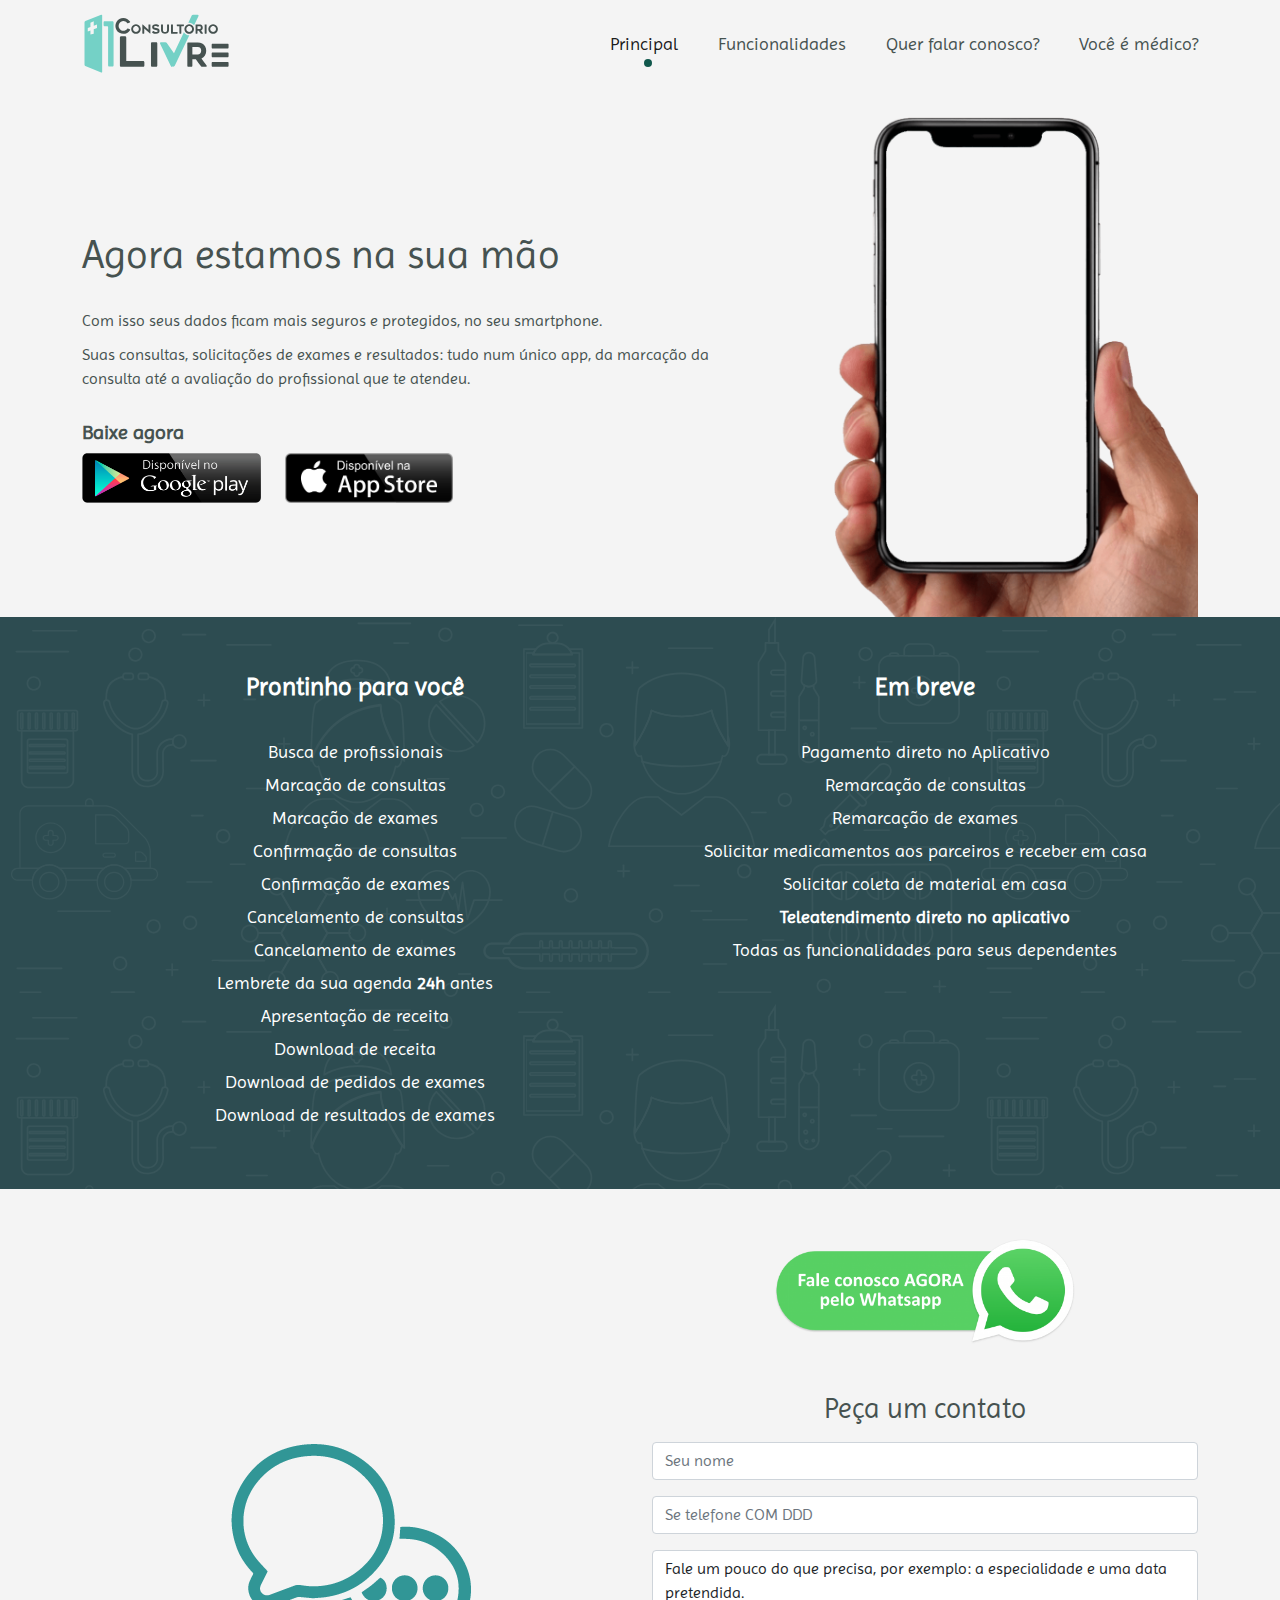
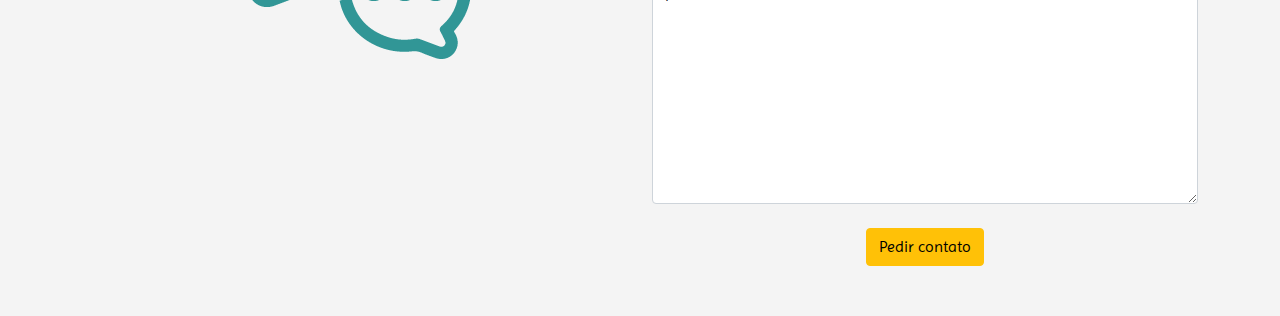
==== index.html @ adda12d6 "Layout finalizado" ====
<!DOCTYPE html>
<html lang="pt-BR">

<head>
    <meta charset="UTF-8">
    <meta name="viewport" content="width=device-width, initial-scale=1, maximum-scale=5, user-scalable=yes">
    <meta http-equiv="X-UA-Compatible" content="ie=edge">
    <title>Consultório Livre : Seu médico mais perto de você</title>
    <!-- /* SEO */ -->
    <meta name='keywords' content='medicos, clinicas, exames, marcacao on line, rio de janeiro, niterói, são gonçalo'>
    <meta name='description'
        content='Encontre médicos e clínicas perto de você. Analise as opiniões de outras pessoas e agende sua consulta, é grátis.'>
    <meta name='subject' content='Consultório Livre :: Seu médico mais perto de você'>
    <meta name='copyright' content='Geniuns.com'>
    <meta name='language' content='pt-BR'>
    <meta name='robots' content='index,follow'>
    <meta name='revised' content='1 day'>
    <meta name='designer' content='Geniuns.com'>
    <meta name='owner' content='GENIUNS'>
    <meta name='url' content='https://consultoriolivre.com.br/'>
    <meta name='identifier-URL' content='https://consultoriolivre.com.br/'>
    <meta name='revisit-after' content='2 days'>
    <meta name='target' content='all'>
    <link rel="alternate" href="https://consultoriolivre.com.br/" hreflang="pt-BR" />
    <link rel="canonical" href="https://consultoriolivre.com.br/" />
    <link rel='shortlink' href='https://consultoriolivre.com.br/' />
    <link rel='dns-prefetch' href='//fonts.googleapis.com' />
    <link rel="preconnect" href="https://fonts.googleapis.com/" crossorigin>
    <link rel='dns-prefetch' href='//www.gstatic.com' />
    <link rel="preconnect" href="https://www.gstatic.com/" crossorigin>
    <link rel='dns-prefetch' href='//www.google-analytics.com/' />
    <link rel="preconnect" href="https://www.google-analytics.com/" crossorigin="anonymous">
    <link rel="prefretch" as="style" crossorigin="anonymous" type="text/css"
        href="https://fonts.googleapis.com/css?family=Imprima">
    <link rel="apple-touch-icon" sizes="57x57" href="/img/icones/apple-icon-57x57.png">
    <link rel="apple-touch-icon" sizes="60x60" href="/img/icones/apple-icon-60x60.png">
    <link rel="apple-touch-icon" sizes="72x72" href="/img/icones/apple-icon-72x72.png">
    <link rel="apple-touch-icon" sizes="76x76" href="/img/icones/apple-icon-76x76.png">
    <link rel="apple-touch-icon" sizes="114x114" href="/img/icones/apple-icon-114x114.png">
    <link rel="apple-touch-icon" sizes="120x120" href="/img/icones/apple-icon-120x120.png">
    <link rel="apple-touch-icon" sizes="144x144" href="/img/icones/apple-icon-144x144.png">
    <link rel="apple-touch-icon" sizes="152x152" href="/img/icones/apple-icon-152x152.png">
    <link rel="apple-touch-icon" sizes="180x180" href="/img/icones/apple-icon-180x180.png">
    <link rel="icon" type="image/png" sizes="192x192" href="/img/icones/android-icon-192x192.png">
    <link rel="icon" type="image/png" sizes="32x32" href="/img/icones/favicon-32x32.png">
    <link rel="icon" type="image/png" sizes="96x96" href="/img/icones/favicon-96x96.png">
    <link rel="icon" type="image/png" sizes="16x16" href="/img/icones/favicon-16x16.png">
    <link rel="manifest" href="/manifest.json">
    <meta name="msapplication-TileColor" content="#ffffff">
    <meta name="msapplication-TileImage" content="/img/icones/ms-icon-144x144.png">
    <meta name="theme-color" content="#369fb6">
    <script type="application/ld+json">
        {
            "@context": "http://schema.org",
            "@type": "WebSite",
            "@id": "https://consultoriolivre.com.br",
            "name": "Consultório Livre",
            "alternateName": "ConsultorioLivre",
            "url": "https://consultoriolivre.com.br",
            "sameAs": [
                "https://consultoriolivre.com.br/",
                "https://www.facebook.com/clivreoficial/",
                "https://www.twitter.com/CLivreBrasil/"
            ],
            "image": "https://consultoriolivre.com.br/img/capa.webp",
            "author": {
                "@type": "Organization",
                "name": "Geniuns Tecnologia e Marketing",
                "legalName": "Geniuns Tecnologia e Marketing",
                "url": "http://www.geniuns.com",
                "logo": "http://www.geniuns.com/svg/logo.svg",
                "address": {
                    "@type": "PostalAddress",
                    "streetAddress": "Rua Expedicionario Oscar Shade, 170",
                    "addressLocality": "São Gonçalo",
                    "addressRegion": "RJ",
                    "postalCode": "243620-210",
                    "addressCountry": "BRA"
                }
            },
            "description": "Encontre médicos e clínicas perto de você. Analise as opiniões de outras pessoas e agende sua consulta, é grátis.",
            "publisher": "Geniuns.com",
            "potentialAction": {
                "@type": "SearchAction",
                "target": "https://consultoriolivre.com.br/busca/{search_term_string}",
                "query-input": "required name=search_term_string"
            }
        }
    </script>
    <meta property="og:url" content="https://consultoriolivre.com.br/">
    <meta property="og:title" content="ConsultórioLivre :: Seu médico mais perto de você">
    <meta property="og:type" content="website" />
    <meta property="article:author" content="https://www.facebook.com/agenciageniuns/">
    <meta property="og:site_name" content="ConsultórioLivre :: Seu médico mais perto de você">
    <meta property="og:description"
        content="Encontre médicos e clínicas perto de você. Analise as opiniões de outras pessoas e agende sua consulta, é grátis.">
    <meta property="og:locale" content="pt_BR">
    <meta property="og:image" content="https://consultoriolivre.com.br/img/capa.jpeg">
    <meta property="fb:app_id" content="236333063888899" />
    <link rel="stylesheet" href="/css/clivre.css" media="all">
</head>

<body>
    <header class="header-area">
        <div class="nav-area">
            <nav class="navbar navbar-expand-md navbar-light bg-transparent" aria-label="Fourth navbar example">
                <div class="container">
                    <a class="navbar-brand" href="#">
                        <img src="/img/logo.svg" alt="ConsultorioLivre" class="logo" />
                    </a>
                    <button class="navbar-toggler" type="button" data-bs-toggle="collapse"
                        data-bs-target="#navbarsExample04" aria-controls="navbarsExample04" aria-expanded="false"
                        aria-label="Toggle navigation">
                        <span class="navbar-toggler-icon"></span>
                    </button>
                    <div class="collapse navbar-collapse" id="navbarsExample04">
                        <ul class="navbar-nav ms-auto mb-2 mb-md-0">
                            <li class="nav-item">
                                <a class="nav-link active" aria-current="page" href="#">Principal</a>
                            </li>
                            <li class="nav-item">
                                <a class="nav-link" href="#">Funcionalidades</a>
                            </li>
                            <li class="nav-item">
                                <a class="nav-link" href="#">Quer falar conosco?</a>
                            </li>
                            <li class="nav-item">
                                <a class="nav-link" href="#">Você é médico?</a>
                            </li>
                        </ul>
                    </div>
                </div>
            </nav>
        </div>
    </header>
    <main>
        <section class="header-hero">
            <div class="container">
                <div class="row align-items-center justify-content-lg-between">
                    <div class="col-md-7">
                        <h1 class="header-title">Agora estamos<span> na sua mão</span></h1>
                        <p class="text">Com isso seus dados ficam mais seguros e protegidos, no seu smartphone.</p>
                        <p class="text">Suas consultas, solicitações de exames e resultados: tudo num único app, da marcação da consulta até a avaliação do profissional que te atendeu.</p>
                        <h2>Baixe agora</h2>
                        <ul class="app-link">
                            <li><a href="https://play.google.com/store/apps/details?id=com.clivre" target="_blank"><img src="/img/googleplay.png" alt="Google Play"></a></li>
                            <li><a href="#"><img src="/img/appstore.png" alt="Apple Store"></a></li>
                        </ul>
                    </div>
                    <div class="col-md-5 text-end">
                        <img src="/img/smart-hand.png" alt="" class="banner-image">
                    </div>
                </div>
            </div>
        </section>
        <section id="funcionalidades">
            <div class="container">
                <div class="row text-center">
                    <div class="col-md-6">
                        <h2>Prontinho para você</h2>
                        <ul class="list-group">
                            <li class="list-group-item">Busca de profissionais</li>
                            <li class="list-group-item">Marcação de consultas</li>
                            <li class="list-group-item">Marcação de exames</li>
                            <li class="list-group-item">Confirmação de consultas</li>
                            <li class="list-group-item">Confirmação de exames</li>
                            <li class="list-group-item">Cancelamento de consultas</li>
                            <li class="list-group-item">Cancelamento de exames</li>
                            <li class="list-group-item">Lembrete da sua agenda <strong>24h</strong> antes</li>
                            <li class="list-group-item">Apresentação de receita</li>
                            <li class="list-group-item">Download de receita</li>
                            <li class="list-group-item">Download de pedidos de exames</li>
                            <li class="list-group-item">Download de resultados de exames</li>
                        </ul>
                    </div>
                    <div class="col-md-6">
                        <h2>Em breve</h2>
                        <ul class="list-group">
                            <li class="list-group-item">Pagamento direto no Aplicativo</li>
                            <li class="list-group-item">Remarcação de consultas</li>
                            <li class="list-group-item">Remarcação de exames</li>
                            <li class="list-group-item">Solicitar medicamentos aos parceiros e receber em casa</li>
                            <li class="list-group-item">Solicitar coleta de material em casa</li>
                            <li class="list-group-item"><strong>Teleatendimento direto no aplicativo</strong></li>
                            <li class="list-group-item">Todas as funcionalidades para seus dependentes</li>
                        </ul>
                    </div>
                </div>
            </div>
        </section>
        <section id="faleconosco">
            <div class="container">
                <div class="row align-items-center justify-content-lg-between">
                    <div class="col-md-6 text-center d-sm-none d-md-block"> 
                        <img src="/img/chat.png" alt="Imagem de chat" class="img-fluid">
                    </div>
                    <div class="col-md-6 text-center">
                        <img src="/img/wzp.png" alt="Link WhatsApp" class="img-wzp">
                        <h3 class="mt-5 mb-3">Peça um contato</h3>
                        <form action="" method="post">
                            <input type="text" name="nome" required placeholder="Seu nome" class="form-control mb-3">
                            <input type="text" name="telefone" required placeholder="Se telefone COM DDD" class="form-control mb-3">
                            <textarea name="" id="" cols="30" rows="10" class="form-control mb-4">Fale um pouco do que precisa, por exemplo: a especialidade e uma data pretendida.
                            </textarea>
                            <button type="submit" class="btn btn-warning"> Pedir contato </button>
                        </form>
                    </div>
                </div>
            </div>
        </section>
    </main>
    <footer></footer>
    <script src="/js/clivre.js"></script>
    <script src="/js/bootstrap.bundle.min.js"></script>
</body>

</html>
---- css/clivre.css ----
@import url(bootstrap.min.css);
@import url(https://fonts.googleapis.com/css?family=Imprima);
body{
    background-color:#f4f4f4;color:#465250;font-family:'Imprima', sans-serif;
}
.logo{
    width: 150px;
}
.navbar-nav .nav-item {
    position: relative;
    margin-left: 40px;
}
.navbar-nav .nav-item .nav-link {
    position: relative;
    padding: 10px 0px;
    font-size: 18px;
    font-weight: 400;
    color: #465250;
}
.navbar-nav .nav-item .nav-link::before {
    content: '';
    position: absolute;
    width: 8px;
    height: 8px;
    left: 50%;
    bottom: 0;
    border-radius: 50%;
    background-color: #11584c;
    opacity: 0;
    transition: all .3 ease-out;
}
.navbar-nav .nav-item .nav-link.active::before,
.navbar-nav .nav-item .nav-link:hover::before {
        opacity: 1;
}
main{
    margin-top: 30px;
}
.header-title {
    font-weight: 500;
    margin-bottom: 30px;
}
p.text{
    margin: 0 0 10px;
}
p.text:last-of-type {
    margin-bottom: 30px;
}
h2 {
    font-weight: 700;
    font-size: 20px;
}
.app-link {
    margin: 0;
    padding: 0;
}
.app-link li{
    display: inline-block;
    margin-right: 20px;
}
.app-link li a img{
    height: 50px;
}
.banner-image {
    max-height: 500px;
}
#funcionalidades {
    background: url(/img/bg_login.svg) top left repeat #2D4C51;
    color: #fff;
    margin: 0px;
    padding: 55px 15px;

}
#funcionalidades h2 {
    font-size: 25px;
    margin-bottom: 30px;
}
.list-group, .list-group-item {
    border: 0;
    padding: 3px 0px;
    background-color: transparent;
    color: #fff;
    font-size: 18px;
}
.img-wzp{
    max-width: 300px;
}
#faleconosco {
    padding: 50px 0px;
}
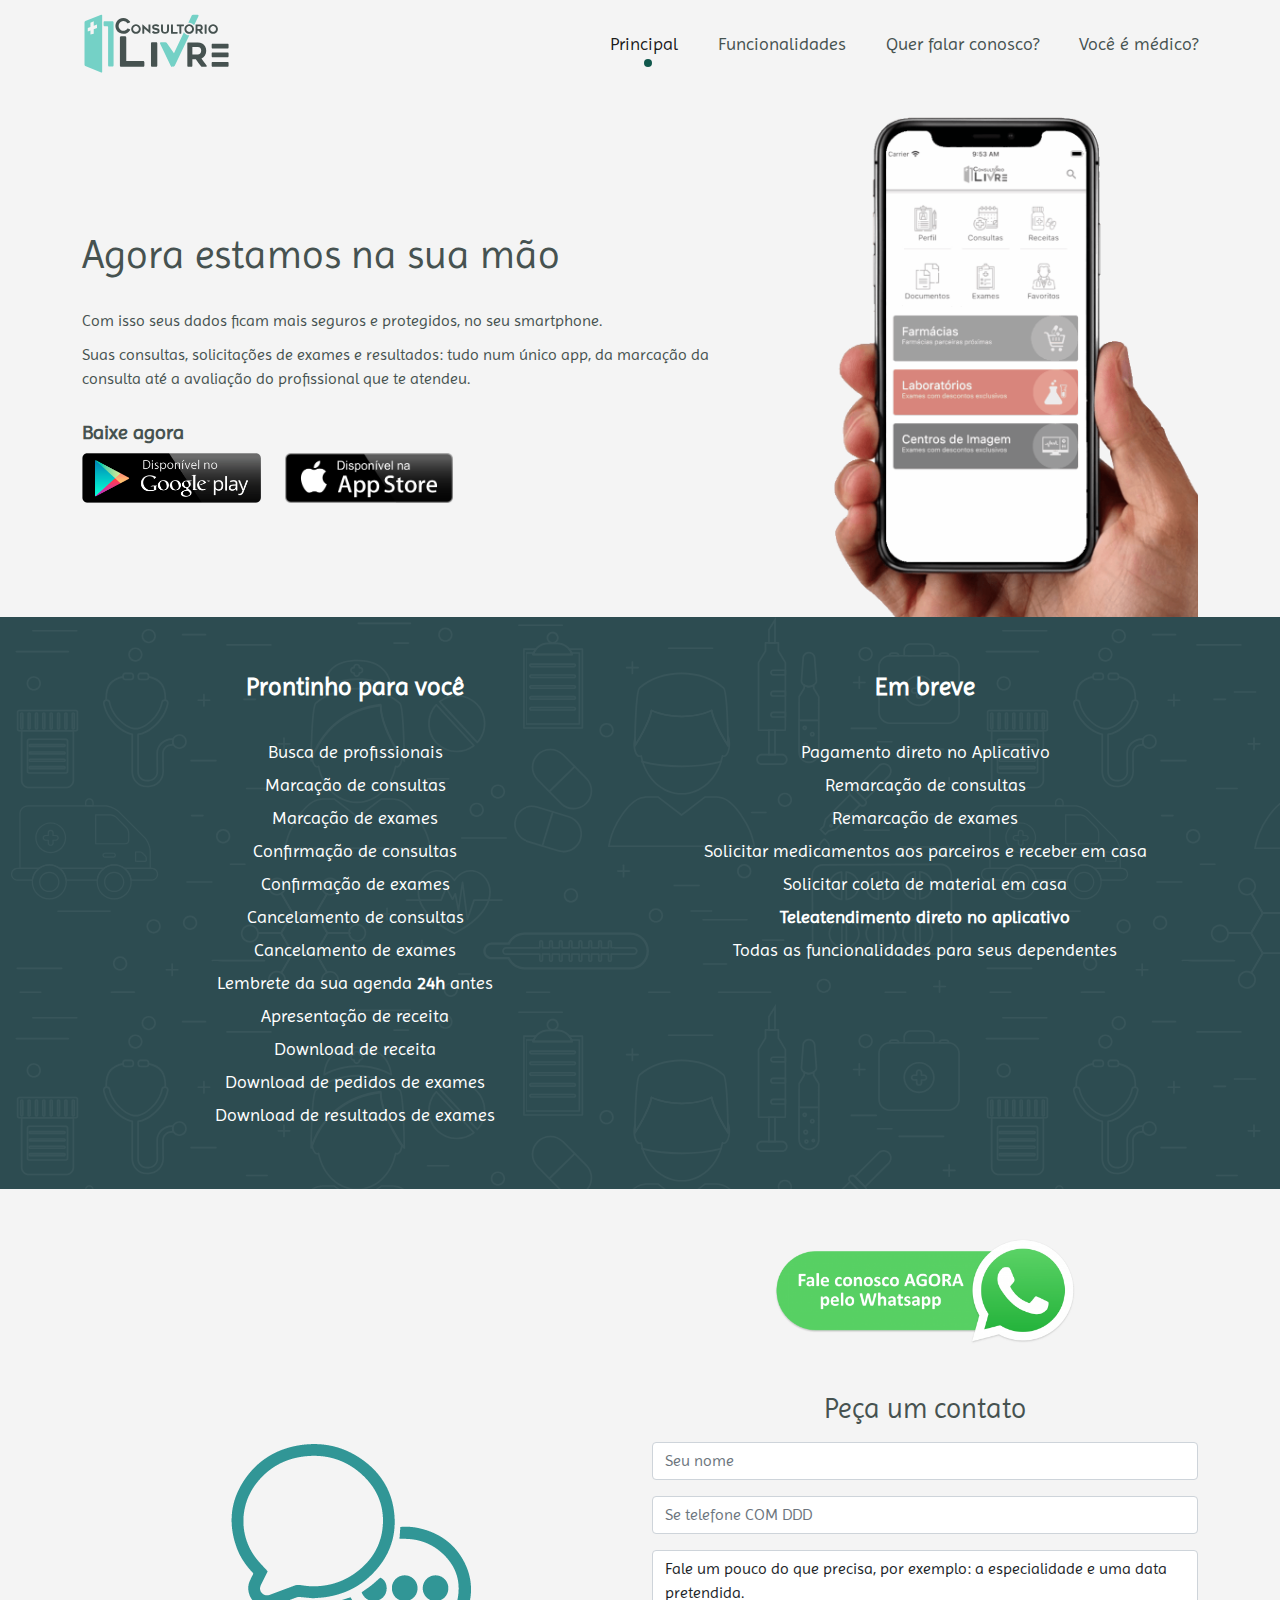
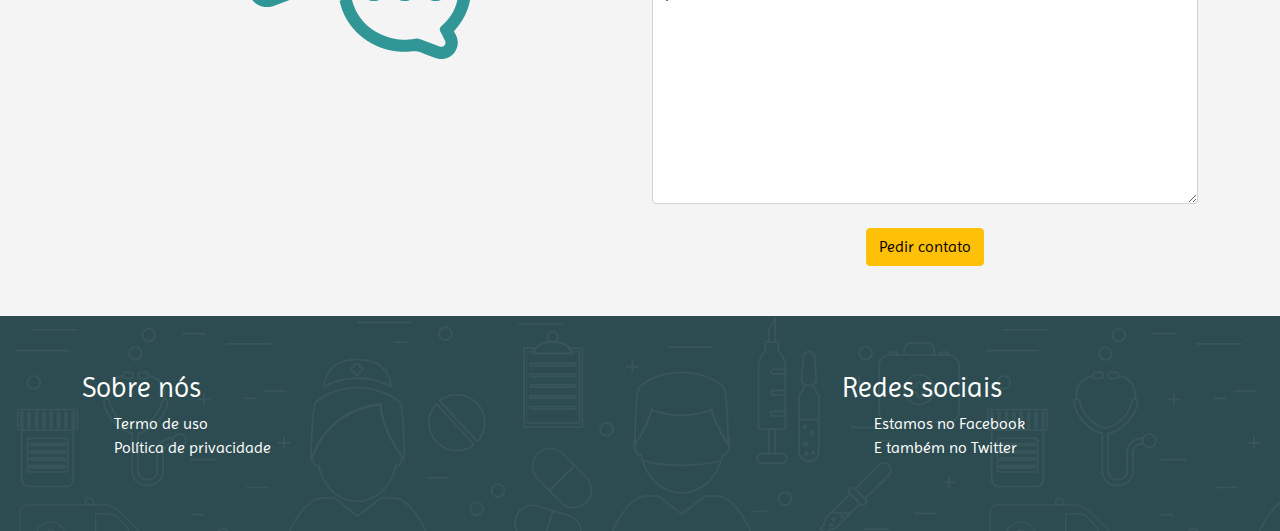
==== commit 9c4af2d9: "Footer links" ====
--- a/index.html
+++ b/index.html
@@ -125,7 +125,7 @@
                                 <a class="nav-link" href="#">Quer falar conosco?</a>
                             </li>
                             <li class="nav-item">
-                                <a class="nav-link" href="#">Você é médico?</a>
+                                <a class="nav-link" href="https://jornadadaconsulta.com.br" target="_blank">Você é médico?</a>
                             </li>
                         </ul>
                     </div>
@@ -209,7 +209,36 @@
             </div>
         </section>
     </main>
-    <footer></footer>
+    <footer>
+        <div class="container">
+            <div class="row">
+                <div class="col-md-4">
+                    <h3>Sobre nós</h3>
+                    <ul>
+                        <li><a href="/termos">Termo de uso</a></li>
+                        <li><a href="/politica">Política de privacidade</a></li>
+                    </ul>
+                </div>
+                <div class="col-md-4">
+                </div>
+                <div class="col-md-4">
+                    <h3>Redes sociais</h3>
+                    <ul>
+                        <li><a href="https://www.facebook.com/clivreoficial/" target="_blank">Estamos no Facebook</a></li>
+                        <li><a href="https://twitter.com/CLivreBrasil" target="_blank">E também no Twitter</a></li>
+                    </ul>
+                    <div id="fb-root"></div>
+                    <div class="fb-customerchat"
+                        attribution=setup_tool
+                        page_id="1897853713561119"
+                        theme_color="#44bec7"
+                        logged_in_greeting="Olá! Podemos ajudar com algo?"
+                        logged_out_greeting="Olá! Podemos ajudar com algo?">
+                    </div>                    
+                </div>
+            </div>
+        </div>
+    </footer>
     <script src="/js/clivre.js"></script>
     <script src="/js/bootstrap.bundle.min.js"></script>
 </body>
--- a/css/clivre.css
+++ b/css/clivre.css
@@ -64,7 +64,7 @@
 .banner-image {
     max-height: 500px;
 }
-#funcionalidades {
+#funcionalidades, footer {
     background: url(/img/bg_login.svg) top left repeat #2D4C51;
     color: #fff;
     margin: 0px;
@@ -87,4 +87,16 @@
 }
 #faleconosco {
     padding: 50px 0px;
+}
+footer ul li {
+    list-style-type: none;
+    color: white;
+}
+footer ul li a{ 
+        color: white;
+    text-decoration: none;
+}
+footer ul li a:hover{ 
+    color: yellow;
+    font-weight: bold;
 }